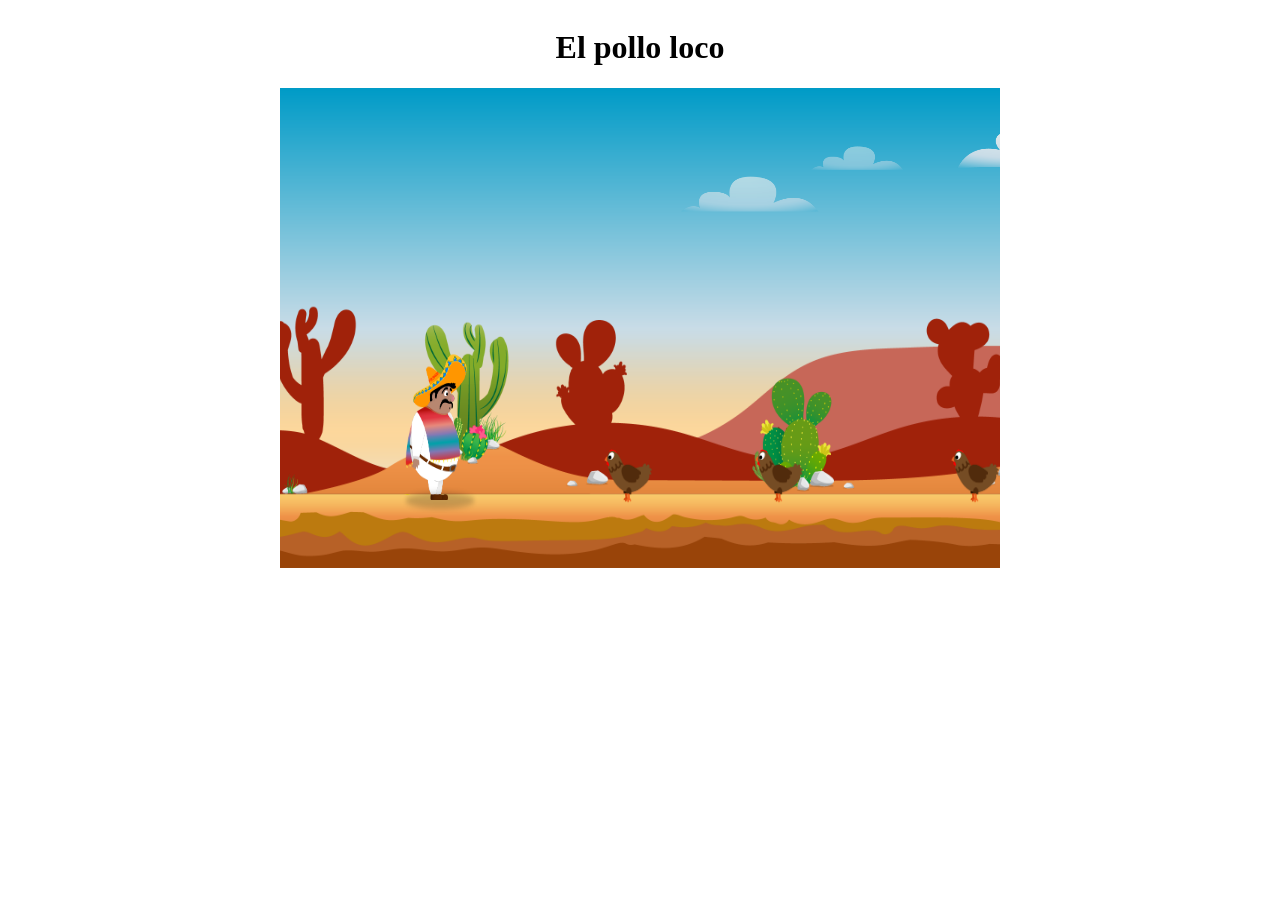
==== index.html @ b6a1c414 "add level-logic" ====
<!DOCTYPE html>
<html lang="de">
<head>
  <meta charset="UTF-8" />
  <meta name="viewport" content="width=device-width, initial-scale=1.0" />
  <title>El Pollo Loco</title>
  <link rel="stylesheet" href="./styel.css" />
</head>
<body onload="init()">
  <h1>El pollo loco</h1>
  <canvas id="canvas" width="720" height="480"></canvas>

  <script src="./models/movable-object.js"></script>
  <script src="./models/background-layer.class.js"></script>
  <script src="./models/cloud.class.js"></script>
  <script src="./models/chicken.class.js"></script>
  <script src="./models/character.class.js"></script>
  <script src="./models/world.class.js"></script>
  <script src="./models/keyboard.class.js"></script>
  <script src="./models/level.class.js"></script>
  <script src="./levels/level1.js"></script>
  <script src="./js/game.js"></script>
</body>
</html>
---- styel.css ----
body{
    display: flex;
    flex-direction: column;
    align-items: center;
    justify-content: center;
}

canvas {
    background-color: black;
}
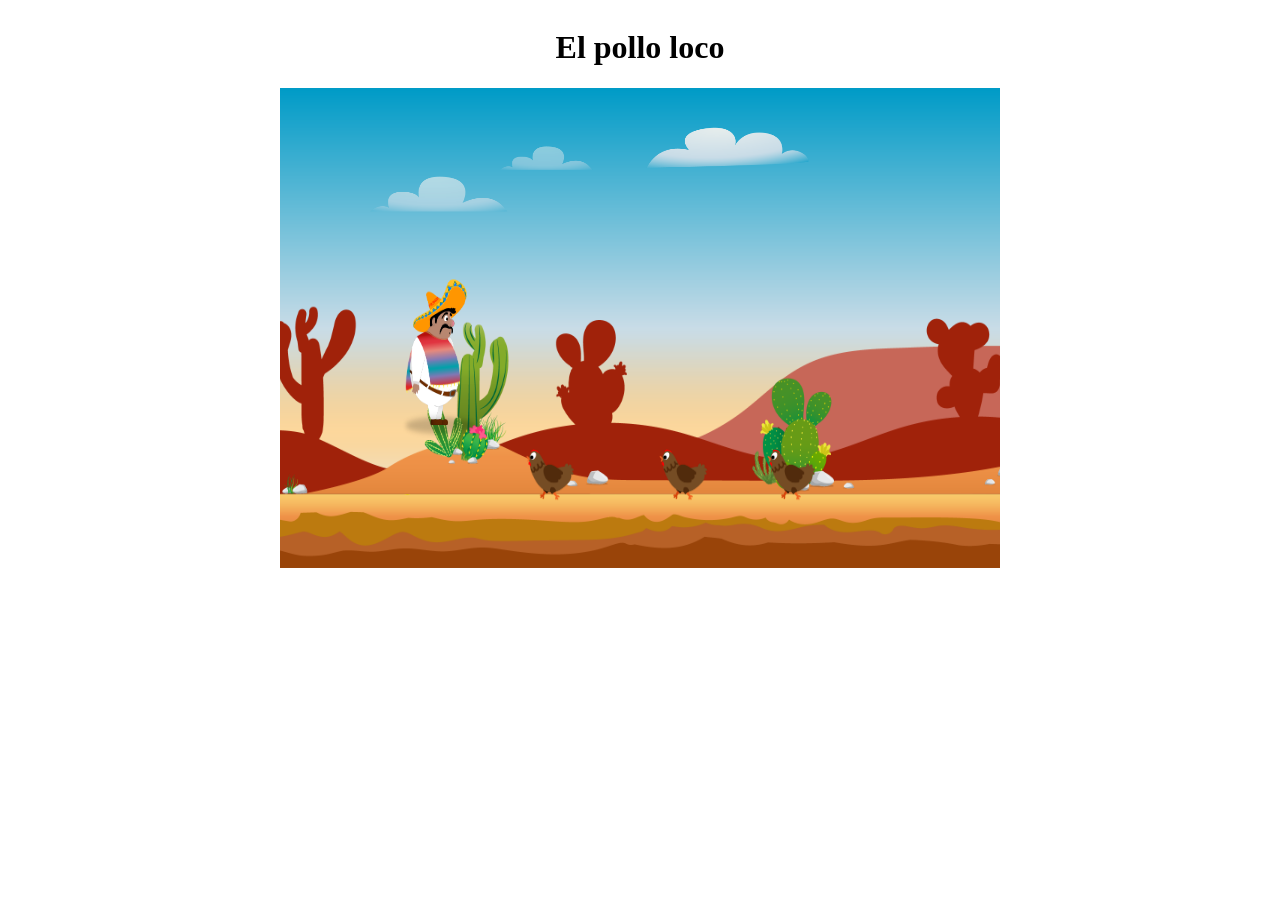
==== commit a8fb63c2: "add endboss" ====
--- a/index.html
+++ b/index.html
@@ -17,6 +17,7 @@
   <script src="./models/character.class.js"></script>
   <script src="./models/world.class.js"></script>
   <script src="./models/keyboard.class.js"></script>
+  <script src="./models/endboss.class.js"></script>
   <script src="./models/level.class.js"></script>
   <script src="./levels/level1.js"></script>
   <script src="./js/game.js"></script>
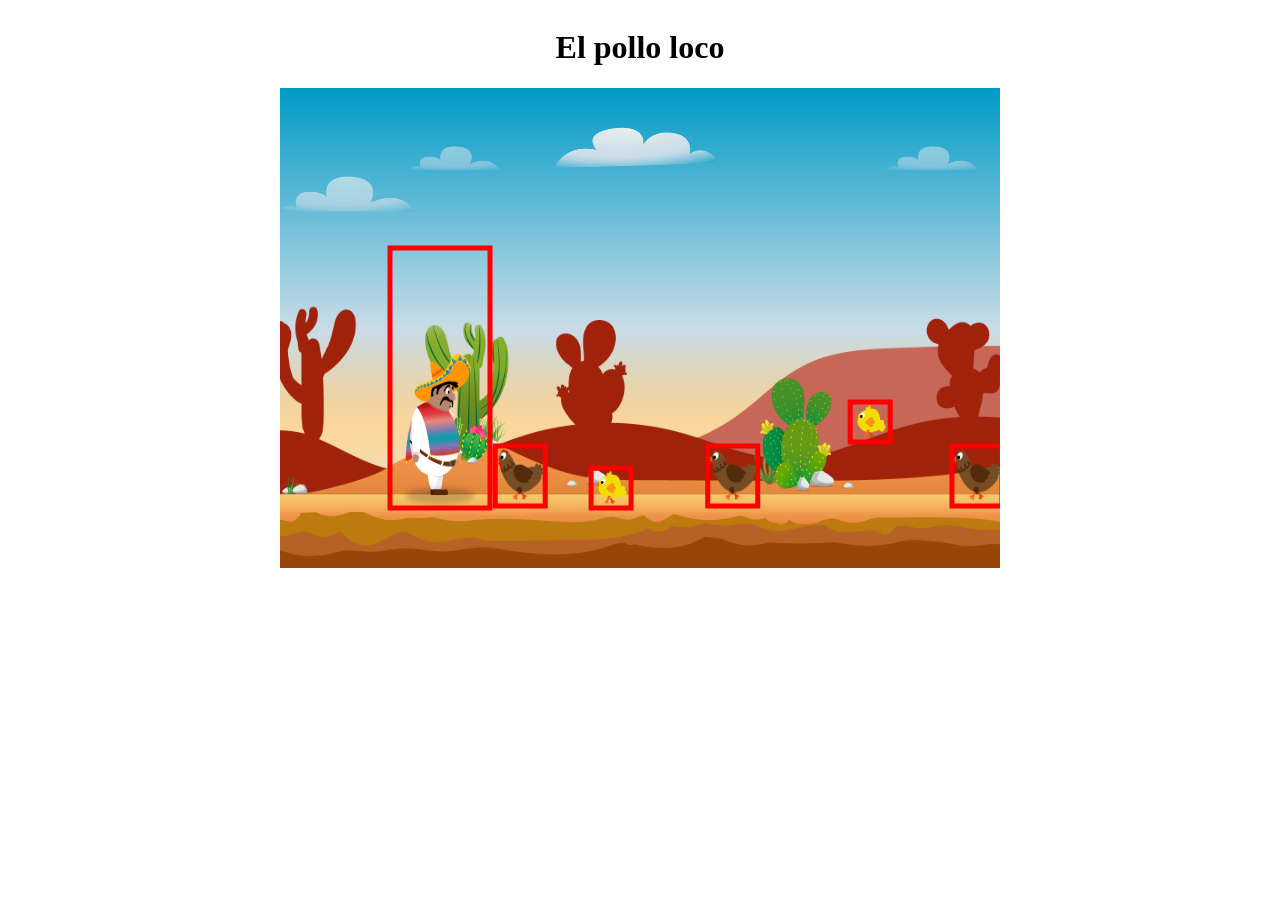
==== commit 64f17d22: "add enemies" ====
--- a/index.html
+++ b/index.html
@@ -18,6 +18,7 @@
   <script src="./models/world.class.js"></script>
   <script src="./models/keyboard.class.js"></script>
   <script src="./models/endboss.class.js"></script>
+  <script src="./models/mini-chicken.class.js"></script>
   <script src="./models/level.class.js"></script>
   <script src="./levels/level1.js"></script>
   <script src="./js/game.js"></script>
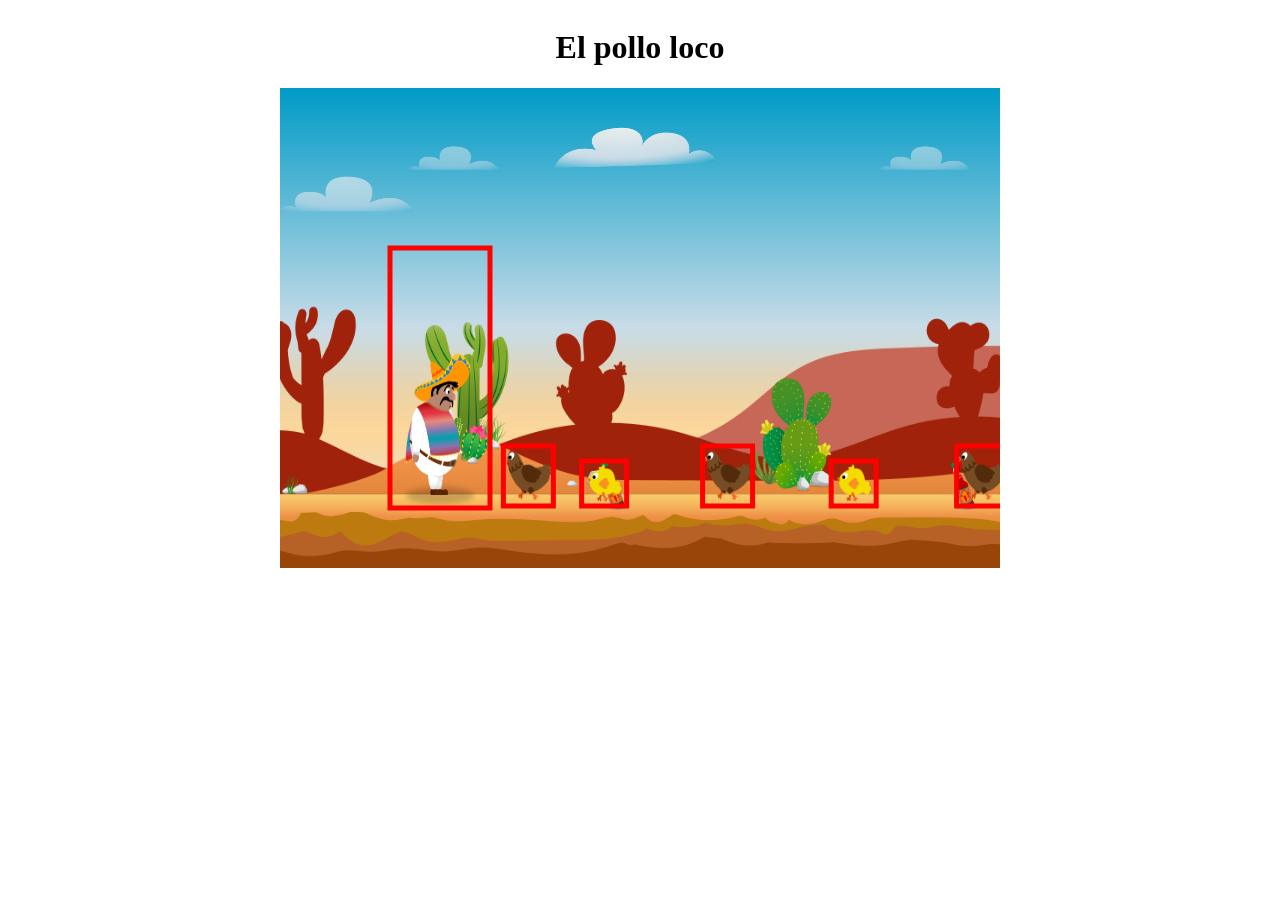
==== commit ab93e22e: "add bottle functions" ====
--- a/index.html
+++ b/index.html
@@ -10,17 +10,22 @@
   <h1>El pollo loco</h1>
   <canvas id="canvas" width="720" height="480"></canvas>
 
-  <script src="./models/movable-object.js"></script>
-  <script src="./models/background-layer.class.js"></script>
-  <script src="./models/cloud.class.js"></script>
-  <script src="./models/chicken.class.js"></script>
-  <script src="./models/character.class.js"></script>
-  <script src="./models/world.class.js"></script>
-  <script src="./models/keyboard.class.js"></script>
-  <script src="./models/endboss.class.js"></script>
-  <script src="./models/mini-chicken.class.js"></script>
-  <script src="./models/level.class.js"></script>
-  <script src="./levels/level1.js"></script>
-  <script src="./js/game.js"></script>
+<script src="./models/movable-object.js"></script>
+<script src="./models/background-layer.class.js"></script>
+<script src="./models/cloud.class.js"></script>
+
+<script src="./models/chicken.class.js"></script>
+<script src="./models/mini-chicken.class.js"></script>
+<script src="./models/endboss.class.js"></script>
+<script src="./models/bottle.class.js"></script>
+
+<script src="./models/level.class.js"></script>
+<script src="./levels/level1.js"></script>
+
+<script src="./models/character.class.js"></script>
+<script src="./models/keyboard.class.js"></script>
+<script src="./models/world.class.js"></script>
+
+<script src="./js/game.js"></script>
 </body>
 </html>
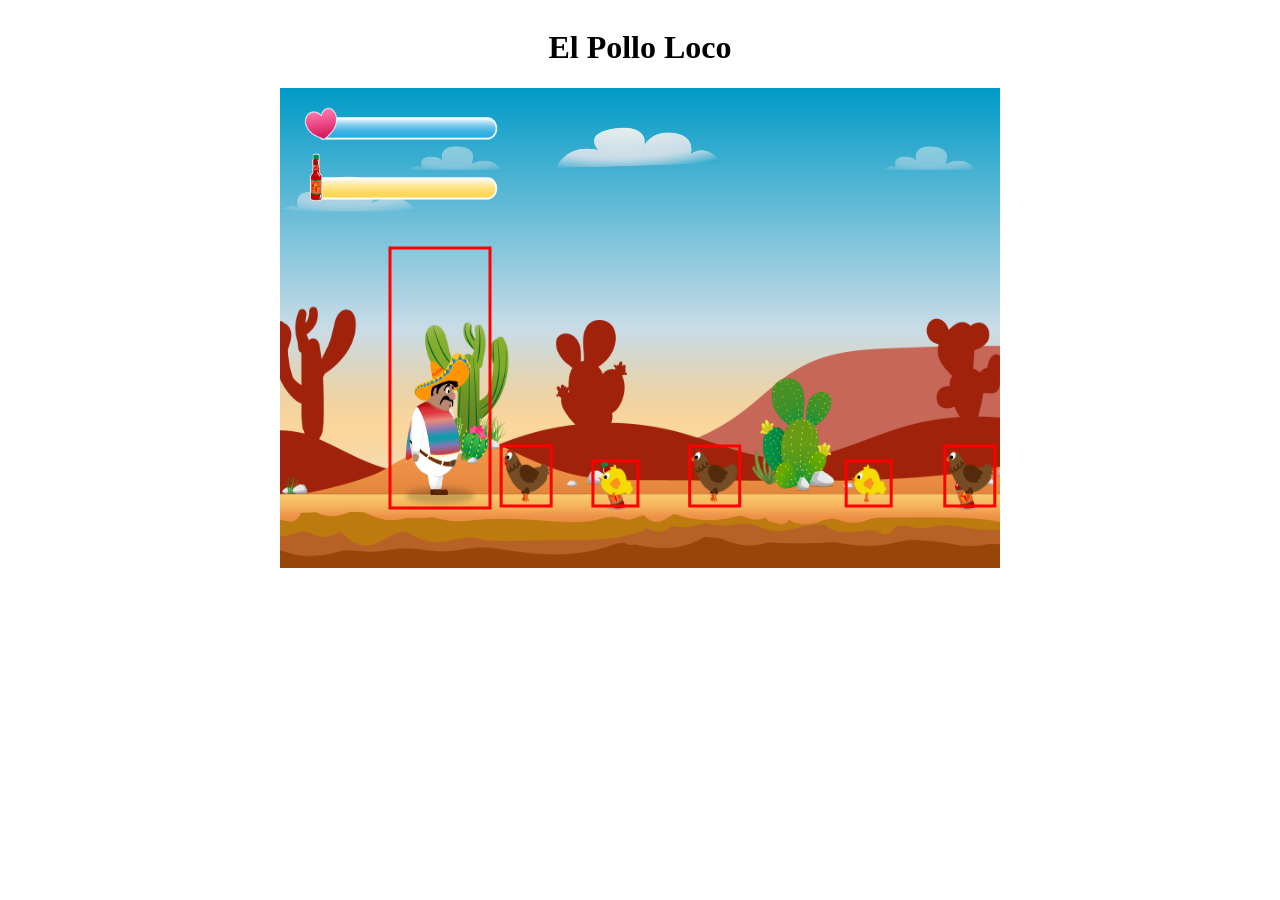
==== commit a93a0aa0: "add statusbars" ====
--- a/index.html
+++ b/index.html
@@ -4,28 +4,38 @@
   <meta charset="UTF-8" />
   <meta name="viewport" content="width=device-width, initial-scale=1.0" />
   <title>El Pollo Loco</title>
-  <link rel="stylesheet" href="./styel.css" />
+  <link rel="stylesheet" href="./style.css" />
 </head>
+
 <body onload="init()">
-  <h1>El pollo loco</h1>
+  <h1>El Pollo Loco</h1>
   <canvas id="canvas" width="720" height="480"></canvas>
 
-<script src="./models/movable-object.js"></script>
-<script src="./models/background-layer.class.js"></script>
-<script src="./models/cloud.class.js"></script>
+  <!-- 🔴 BASIS (MUSS ZUERST!) -->
+  <script src="./models/drawable-object.class.js"></script>
+  <script src="./models/movable-object.js"></script>
 
-<script src="./models/chicken.class.js"></script>
-<script src="./models/mini-chicken.class.js"></script>
-<script src="./models/endboss.class.js"></script>
-<script src="./models/bottle.class.js"></script>
+  <!-- 🟢 STATUSBARS (brauchen DrawableObject) -->
+  <script src="./models/statusbar.class.js"></script>
+  <script src="./models/bottle-statusbar.class.js"></script>
+  <script src="models/statusbar-endboss.class.js"></script>
+  <!-- 🟡 ALLE OBJEKTE (brauchen MovableObject) -->
+  <script src="./models/background-layer.class.js"></script>
+  <script src="./models/cloud.class.js"></script>
+  <script src="./models/chicken.class.js"></script>
+  <script src="./models/mini-chicken.class.js"></script>
+  <script src="./models/character.class.js"></script>
+  <script src="./models/endboss.class.js"></script>
+  <script src="./models/bottle.class.js"></script>
 
-<script src="./models/level.class.js"></script>
-<script src="./levels/level1.js"></script>
+  <!-- 🔵 GAME STRUCTURE -->
+  <script src="./models/keyboard.class.js"></script>
+  <script src="./models/level.class.js"></script>
+  <script src="./levels/level1.js"></script>
 
-<script src="./models/character.class.js"></script>
-<script src="./models/keyboard.class.js"></script>
-<script src="./models/world.class.js"></script>
+  <!-- 🟣 WORLD GANZ AM ENDE -->
+  <script src="./models/world.class.js"></script>
+  <script src="./js/game.js"></script>
 
-<script src="./js/game.js"></script>
 </body>
 </html>
--- a/style.css
+++ b/style.css
@@ -0,0 +1,10 @@
+body{
+    display: flex;
+    flex-direction: column;
+    align-items: center;
+    justify-content: center;
+}
+
+canvas {
+    background-color: black;
+}
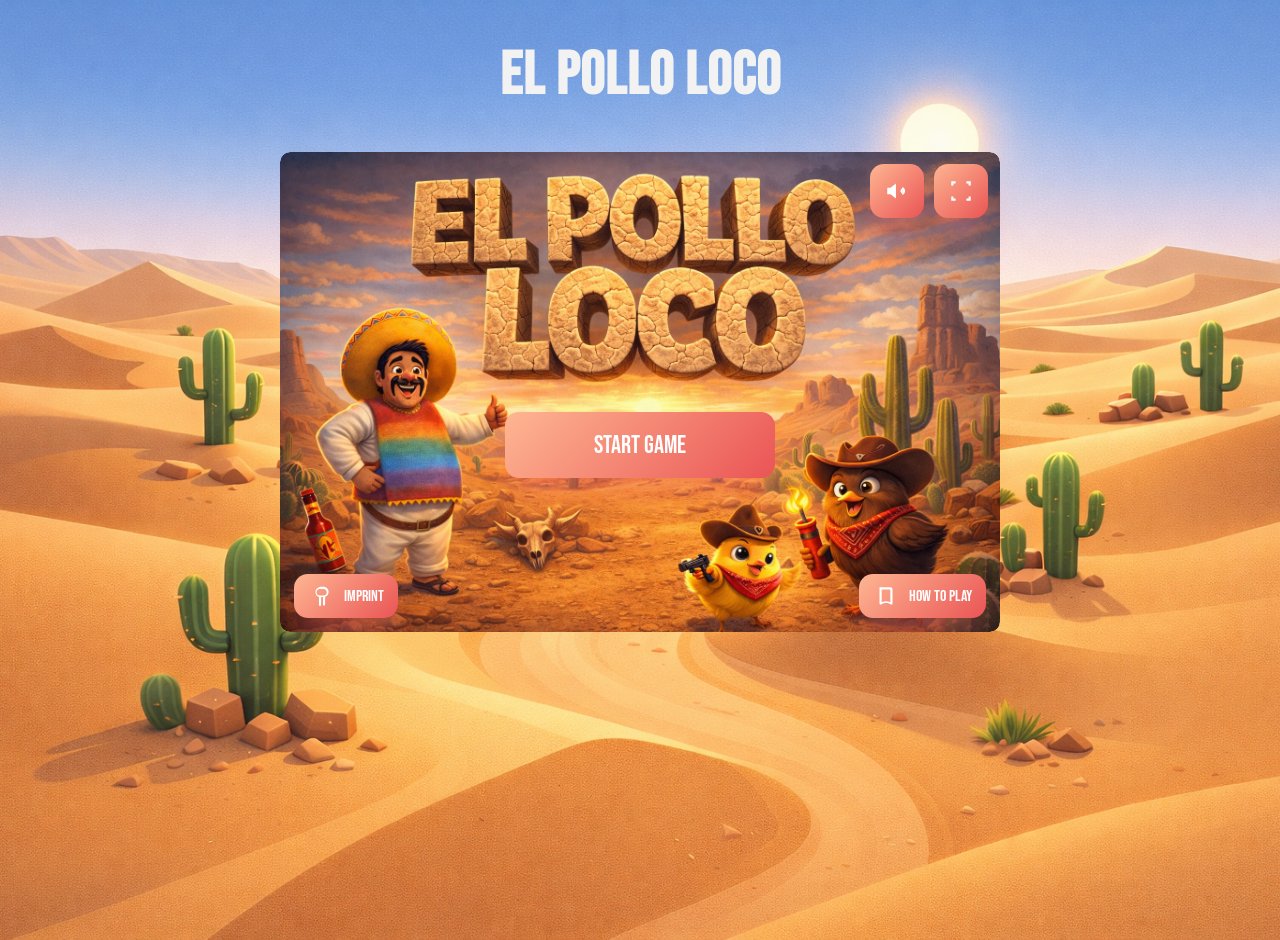
==== commit 0068d85b: "commit" ====
--- a/index.html
+++ b/index.html
@@ -1,41 +1,224 @@
 <!DOCTYPE html>
-<html lang="de">
+<html lang="en">
 <head>
   <meta charset="UTF-8" />
   <meta name="viewport" content="width=device-width, initial-scale=1.0" />
+
   <title>El Pollo Loco</title>
-  <link rel="stylesheet" href="./style.css" />
+  <link rel="stylesheet" href="style.css" />
+
+  <link rel="icon" type="image/png" sizes="32x32" href="./assets/img_pollo_locco/img/ui-pics/favicon.PNG" />
 </head>
 
-<body onload="init()">
+<body>
+  <!-- Rotate overlay -->
+  <div class="overlayMobile">
+    <div class="turnScreenBox" id="turnScreen">
+      <img class="turnScreenIcon" src="./assets/img_pollo_locco/img/ui-pics/rotate.PNG" alt="Rotate device">
+      <p>Please rotate</p>
+    </div>
+  </div>
+
   <h1>El Pollo Loco</h1>
-  <canvas id="canvas" width="720" height="480"></canvas>
-
-  <!-- 🔴 BASIS (MUSS ZUERST!) -->
+
+  <div class="game-container">
+    <!-- Loading -->
+    <div id="loadingScreen" class="loader-container hide">
+      <img
+        src="./assets/img_pollo_locco/img/6_salsa_bottle/bottle_rotation/1_bottle_rotation.png"
+        alt="Loading..."
+        class="spinner"
+      />
+    </div>
+
+    <!-- TOP RIGHT: Sound + Fullscreen -->
+    <div id="topControls" class="btn-container-top">
+      <div class="btn-flex-top">
+        <!-- SOUND -->
+        <label class="ui-btn ui-btn--icon volume" title="Sound">
+          <input id="muteToggle" class="volume-input" type="checkbox" aria-label="Toggle sound">
+          <span class="volume-icon">
+            <svg class="ui-icon" viewBox="0 0 24 24" aria-hidden="true">
+              <path fill="currentColor" d="M11 5 6 9H3v6h3l5 4V5Zm8.5 7a4.5 4.5 0 0 0-2.1-3.8l-1.1 1.7a2.5 2.5 0 0 1 0 4.2l1.1 1.7A4.5 4.5 0 0 0 19.5 12Zm-2.2 0a2.3 2.3 0 0 0-1.1-2l-1.1 1.7a.7.7 0 0 1 0 .6l1.1 1.7a2.3 2.3 0 0 0 1.1-2Z"/>
+              <path class="mute-line" fill="currentColor" d="M3 4.3 4.3 3 21 19.7 19.7 21 3 4.3Z"/>
+            </svg>
+          </span>
+        </label>
+
+        <button
+          id="pauseBtn"
+          class="ui-btn ui-btn--icon d-none"
+          type="button"
+          onclick="togglePause()"
+          aria-label="Pause"
+          title="Pause"
+        >
+          <svg class="ui-icon" viewBox="0 0 24 24" aria-hidden="true">
+            <path fill="currentColor" d="M7 5h4v14H7V5Zm6 0h4v14h-4V5Z"/>
+          </svg>
+        </button>
+
+        <!-- FULLSCREEN -->
+        <button id="fullscreenBtn" class="ui-btn ui-btn--icon" type="button" onclick="toggleFullscreen()" aria-label="Fullscreen" title="Fullscreen">
+          <svg class="ui-icon" viewBox="0 0 24 24" aria-hidden="true">
+            <path fill="currentColor" d="M7 3H3v4h2V5h2V3Zm14 0h-4v2h2v2h2V3ZM5 17H3v4h4v-2H5v-2Zm16 0h-2v2h-2v2h4v-4Z"/>
+          </svg>
+        </button>
+      </div>
+    </div>
+
+    <!-- START SCREEN -->
+    <div id="startScreen" class="startscreen-div">
+      <div class="startscreen-img">
+        <div class="startscreen-wrapper-img">
+          <img src="assets/img_pollo_locco/img/9_intro_outro_screens/start/start.PNG" alt="start-screen" />
+        </div>
+
+        <!-- START BUTTON centered on image -->
+        <div class="flex-container">
+          <button class="ui-btn ui-btn--start" onclick="startGame()">Start Game</button>
+        </div>
+
+        <!-- BOTTOM: Imprint + Instructions -->
+        <div class="btn-container-bottom">
+          <a class="ui-btn ui-btn--pill" href="imprint.html" target="_blank" aria-label="Imprint" title="Imprint">
+            <svg class="ui-icon" viewBox="0 0 24 24" aria-hidden="true">
+              <path fill="currentColor" d="M10.2 3.5h3.9c2.8 0 4.9 2 4.9 4.7 0 2.1-1.2 3.8-3.2 4.4v7.3a1 1 0 1 1-2 0V13h-1.7v7.2a1 1 0 1 1-2 0V13c-2-.6-3.2-2.3-3.2-4.4 0-2.7 2.1-4.7 4.3-5.1Zm0 2c-1.4.3-2.3 1.5-2.3 3.1 0 1.9 1.2 3 3.3 3H14c2.1 0 3.3-1.1 3.3-3 0-1.8-1.3-3.1-3-3.1h-4.1Z"/>
+            </svg>
+            <span>Imprint</span>
+          </a>
+
+          <button class="ui-btn ui-btn--pill" type="button" onclick="popupToggleSecond()" aria-label="Instructions" title="How to play">
+            <svg class="ui-icon" viewBox="0 0 24 24" aria-hidden="true">
+              <path fill="currentColor" d="M6 4h10a2 2 0 0 1 2 2v13a1 1 0 0 1-1.5.86C14.9 18.9 13.5 18.5 12 18.5s-2.9.4-4.5 1.36A1 1 0 0 1 6 19V4Zm2 2v11.7c1.2-.6 2.5-.9 4-.9s2.8.3 4 .9V6H8Z"/>
+            </svg>
+            <span>How to play</span>
+          </button>
+        </div>
+
+        <div id="popupIntroTextSecond" class="popup-intro-text">
+          <div id="popupContentSecond" class="popup-content-second">
+
+            <button class="howto-close" type="button" onclick="popupToggleSecond()">✕</button>
+
+            <h3>Instruction</h3>
+
+            <div class="instruction-popup">
+              <div class="col-1">
+                <div class="instruction-popup-item">
+                  <span class="kbd-ico" aria-hidden="true">
+                    <svg viewBox="0 0 24 24"><path fill="currentColor" d="M10 6 4 12l6 6v-4h10v-4H10V6Z"/></svg>
+                  </span>
+                  <span>Move Left</span>
+                </div>
+
+                <div class="instruction-popup-item">
+                  <span class="kbd-ico" aria-hidden="true">
+                    <svg viewBox="0 0 24 24"><path fill="currentColor" d="M14 6v4H4v4h10v4l6-6-6-6Z"/></svg>
+                  </span>
+                  <span>Move Right</span>
+                </div>
+              </div>
+
+              <div class="col-1">
+                <div class="instruction-popup-item">
+                  <span class="kbd-ico" aria-hidden="true">
+                    <svg viewBox="0 0 24 24"><path fill="currentColor" d="M8 5h8a3 3 0 0 1 3 3v8a3 3 0 0 1-3 3H8a3 3 0 0 1-3-3V8a3 3 0 0 1 3-3Zm2.2 4.5v9H12v-9h-1.8Zm4.8 0v9H16v-9h-1Z"/></svg>
+                  </span>
+                  <span>Attack (D)</span>
+                </div>
+
+                <div class="instruction-popup-item">
+                  <span class="kbd-ico" aria-hidden="true">
+                    <svg viewBox="0 0 24 24"><path fill="currentColor" d="M5 10h14a3 3 0 0 1 0 6H5a3 3 0 0 1 0-6Zm0 2a1 1 0 0 0 0 2h14a1 1 0 0 0 0-2H5Z"/></svg>
+                  </span>
+                  <span>Jump (Space)</span>
+                </div>
+              </div>
+            </div>
+
+          </div>
+        </div>
+
+      </div>
+    </div>
+
+    <!-- WIN -->
+    <div id="winGameScreen" class="startscreen-div d-none">
+      <div class="btn-container-restart">
+        <button class="ui-btn ui-btn--restart" onclick="backToMenu()">Back to Menu</button>
+        <button class="ui-btn ui-btn--restart" onclick="restartGame()">Restart</button>
+        <img src="assets/img_pollo_locco/img/You won, you lost/You Win A.png" alt="winning-image" />
+      </div>
+    </div>
+
+    <!-- GAME OVER -->
+    <div id="gameOverScreen" class="startscreen-div d-none">
+      <div class="btn-container-restart">
+        <button class="ui-btn ui-btn--restart" onclick="backToMenu()">Back to Menu</button>
+        <button class="ui-btn ui-btn--restart" onclick="restartGame()">Restart</button>
+        <img src="assets/img_pollo_locco/img/You won, you lost/You lost.png" alt="losing-image" />
+      </div>
+    </div>
+
+    <!-- CANVAS -->
+    <canvas id="canvas" class="d-none" width="720" height="480"></canvas>
+
+    <div id="pauseOverlay" class="pause-overlay d-none" onclick="togglePause()">
+      <div class="pause-overlay-content">
+        <div class="pause-icon">⏸</div>
+        <div class="pause-text">Paused</div>
+      </div>
+    </div>
+
+    <!-- MOBILE BUTTONS (SVG, gleiche Optik; erst nach Spielstart sichtbar via JS) -->
+    <div id="btnMobileWrapper" class="btn-mobile-wrapper d-none">
+      <div class="btn-mobile-flex">
+        <button class="ui-btn ui-btn--touch" id="btnJump" type="button" aria-label="Jump">
+          <svg class="ui-icon ui-icon--touch" viewBox="0 0 24 24" aria-hidden="true">
+            <path fill="currentColor" d="M12 4 4 12h5v8h6v-8h5L12 4Z"/>
+          </svg>
+        </button>
+
+        <button class="ui-btn ui-btn--touch" id="btnThrow" type="button" aria-label="Throw">
+          <svg class="ui-icon ui-icon--touch" viewBox="0 0 24 24" aria-hidden="true">
+            <path fill="currentColor" d="M13 2h-2v3l1 1v2.2l-3.6 3.6A4 4 0 0 0 7 14.6V20a2 2 0 0 0 2 2h6a2 2 0 0 0 2-2v-5.4a4 4 0 0 0-1.4-2.8L12 8.2V6l1-1V2Zm2 12.6V20H9v-5.4c0-.6.2-1.2.7-1.6L12 10.7l2.3 2.3c.5.4.7 1 .7 1.6Z"/>
+          </svg>
+        </button>
+      </div>
+
+      <div class="btn-mobile-flex">
+        <button class="ui-btn ui-btn--touch" id="btnLeft" type="button" aria-label="Left">
+          <svg class="ui-icon ui-icon--touch" viewBox="0 0 24 24" aria-hidden="true">
+            <path fill="currentColor" d="M14 6 8 12l6 6v-4h8v-4h-8V6Z"/>
+          </svg>
+        </button>
+
+        <button class="ui-btn ui-btn--touch" id="btnRight" type="button" aria-label="Right">
+          <svg class="ui-icon ui-icon--touch" viewBox="0 0 24 24" aria-hidden="true">
+            <path fill="currentColor" d="M10 6v4H2v4h8v4l6-6-6-6Z"/>
+          </svg>
+        </button>
+      </div>
+    </div>
+
+  </div>
+
   <script src="./models/drawable-object.class.js"></script>
   <script src="./models/movable-object.js"></script>
-
-  <!-- 🟢 STATUSBARS (brauchen DrawableObject) -->
-  <script src="./models/statusbar.class.js"></script>
-  <script src="./models/bottle-statusbar.class.js"></script>
-  <script src="models/statusbar-endboss.class.js"></script>
-  <!-- 🟡 ALLE OBJEKTE (brauchen MovableObject) -->
+  <script src="./models/character.class.js"></script>
+  <script src="./models/chicken.class.js"></script>
+  <script src="./models/small-chicken.class.js"></script>
+  <script src="./models/collectable-object.class.js"></script>
+  <script src="./models/status-bar.class.js"></script>
+  <script src="./models/cloud.class.js"></script>
   <script src="./models/background-layer.class.js"></script>
-  <script src="./models/cloud.class.js"></script>
-  <script src="./models/chicken.class.js"></script>
-  <script src="./models/mini-chicken.class.js"></script>
-  <script src="./models/character.class.js"></script>
+  <script src="./models/world.class.js"></script>
+  <script src="./models/level.class.js"></script>
   <script src="./models/endboss.class.js"></script>
-  <script src="./models/bottle.class.js"></script>
-
-  <!-- 🔵 GAME STRUCTURE -->
+  <script src="./models/throwable-object.class.js"></script>
+  <script src="./levels/level1.js"></script>
   <script src="./models/keyboard.class.js"></script>
-  <script src="./models/level.class.js"></script>
-  <script src="./levels/level1.js"></script>
-
-  <!-- 🟣 WORLD GANZ AM ENDE -->
-  <script src="./models/world.class.js"></script>
   <script src="./js/game.js"></script>
-
 </body>
 </html>
--- a/style.css
+++ b/style.css
@@ -1,10 +1,656 @@
-body{
+@font-face {
+  font-family: 'BebasNeue';
+  src: url('assets/fonts/Bebas_Neue/BebasNeue-Regular.ttf') format('truetype');
+  font-weight: normal;
+  font-style: normal;
+}
+
+:root {
+  --font-main: 'BebasNeue', sans-serif;
+  --font-title: 'BebasNeue', sans-serif;
+  --grad: linear-gradient(135deg, #feb692 0%, #ea5455 100%);
+  --shadow: 0 20px 30px -6px rgba(238, 103, 97, 0.5);
+  --radius: 10px;
+  --text-light: #f2f2f2;
+  --overlay-dark: rgba(0, 0, 0, 0.38);
+  --mobile-gap: 16px;
+}
+
+* {
+  box-sizing: border-box;
+}
+
+html,
+body {
+  width: 100%;
+  min-height: 100%;
+}
+
+body {
+  margin: 0;
+  min-height: 100vh;
+  position: relative;
+  font-family: var(--font-main);
+  background-image: url('assets/img_pollo_locco/img/5_background/desert.PNG');
+  background-position: center;
+  background-repeat: no-repeat;
+  background-size: cover;
+  overflow-x: hidden;
+}
+
+h1 {
+  color: var(--text-light);
+  font-size: 60px;
+  text-align: center;
+  font-family: var(--font-title);
+  letter-spacing: 1px;
+}
+
+.hide,
+.d-none {
+  display: none !important;
+}
+
+.game-container {
+  position: relative;
+  width: 100%;
+  max-width: 720px;
+  height: 480px;
+  margin: 30px auto 0 auto;
+}
+
+.startscreen-div {
+  position: absolute;
+  inset: 0;
+  width: 100%;
+  height: 100%;
+  overflow: hidden;
+  border-radius: var(--radius);
+}
+
+#winGameScreen,
+#gameOverScreen {
+  position: absolute;
+  inset: 0;
+  z-index: 20;
+}
+
+.startscreen-img,
+.startscreen-wrapper-img {
+  position: relative;
+  width: 100%;
+  height: 100%;
+  overflow: hidden;
+  border-radius: var(--radius);
+}
+
+.startscreen-wrapper-img img {
+  width: 100%;
+  height: 100%;
+  object-fit: cover;
+}
+
+.loader-container {
+  position: absolute;
+  inset: 0;
+  z-index: 200;
+  display: flex;
+  justify-content: center;
+  align-items: center;
+  border-radius: var(--radius);
+  background: rgba(20, 20, 20, 0.85);
+}
+
+.spinner {
+  width: 100px;
+  height: 100px;
+  animation: spin 1s linear infinite;
+  filter: drop-shadow(0 10px 20px rgba(0, 0, 0, 0.35));
+}
+
+@keyframes spin {
+  from {
+    transform: rotate(0deg);
+  }
+
+  to {
+    transform: rotate(360deg);
+  }
+}
+
+.overlayMobile {
+  position: fixed;
+  inset: 0;
+  z-index: 500;
+  display: none;
+  justify-content: center;
+  align-items: center;
+  background: #ffffff;
+  text-align: center;
+}
+
+.turnScreenBox {
+  font-size: 30px;
+  font-family: var(--font-title);
+}
+
+.turnScreenIcon,
+.turnScreenBox img {
+  width: 250px;
+  height: auto;
+}
+
+.ui-btn {
+  display: inline-flex;
+  align-items: center;
+  justify-content: center;
+  gap: 10px;
+  border: none;
+  outline: none;
+  cursor: pointer;
+  user-select: none;
+  text-decoration: none;
+  color: #fff;
+  border-radius: 14px;
+  background-image: var(--grad);
+  box-shadow: var(--shadow);
+  transition: transform 0.25s ease, box-shadow 0.25s ease, opacity 0.2s ease;
+  -webkit-tap-highlight-color: transparent;
+}
+
+.ui-btn:hover {
+  transform: translateY(3px);
+  box-shadow: none;
+}
+
+.ui-btn:active {
+  opacity: 0.75;
+}
+
+.ui-btn--icon {
+  width: 54px;
+  height: 54px;
+  padding: 0;
+}
+
+.ui-btn--pill {
+  height: 44px;
+  padding: 0 14px;
+  font-size: 16px;
+  font-family: var(--font-main);
+}
+
+.ui-btn--start {
+  width: 270px;
+  height: 66px;
+  font-size: 25px;
+  font-family: var(--font-title);
+}
+
+.ui-btn--restart {
+  height: 56px;
+  padding: 0 20px;
+  font-size: 20px;
+  font-family: var(--font-title);
+}
+
+.ui-btn--touch {
+  width: 72px;
+  height: 72px;
+  border-radius: 14px;
+}
+
+.ui-icon {
+  width: 26px;
+  height: 26px;
+  color: #fff;
+}
+
+.ui-icon--touch {
+  width: 30px;
+  height: 30px;
+}
+
+.btn-container-top {
+  position: absolute;
+  top: 12px;
+  right: 12px;
+  z-index: 120;
+}
+
+.btn-flex-top {
+  display: flex;
+  gap: 10px;
+}
+
+.volume {
+  position: relative;
+}
+
+.volume-input {
+  position: absolute;
+  inset: 0;
+  z-index: 5;
+  opacity: 0;
+  cursor: pointer;
+}
+
+.volume-icon {
+  display: grid;
+  place-items: center;
+  width: 100%;
+  height: 100%;
+}
+
+.volume .mute-line {
+  opacity: 0;
+}
+
+.volume-input:checked + .volume-icon .mute-line {
+  opacity: 1;
+}
+
+.btn-container-bottom {
+  position: absolute;
+  left: 14px;
+  right: 14px;
+  bottom: 14px;
+  z-index: 110;
+  display: flex;
+  justify-content: space-between;
+  align-items: center;
+}
+
+.flex-container {
+  position: absolute;
+  top: 61%;
+  left: 0;
+  right: 0;
+  z-index: 110;
+  display: flex;
+  justify-content: center;
+  transform: translateY(-50%);
+  pointer-events: none;
+}
+
+.flex-container .ui-btn--start {
+  pointer-events: auto;
+}
+
+.popup-intro-text {
+  position: absolute;
+  inset: 0;
+  z-index: 150;
+  display: none;
+  justify-content: center;
+  align-items: center;
+  padding: 16px;
+  border-radius: var(--radius);
+  background: rgba(18, 18, 18, 0.42);
+}
+
+.popup-content-second {
+  position: relative;
+  width: 100%;
+  max-width: 620px;
+  padding: 24px;
+  border: 1px solid rgba(255, 255, 255, 0.14);
+  border-radius: 18px;
+  background: rgba(34, 34, 38, 0.88);
+  box-shadow: 0 20px 40px rgba(0, 0, 0, 0.25);
+}
+
+.popup-content-second h3 {
+  margin: 0 0 18px 0;
+  color: #fff;
+  font-size: 28px;
+  font-family: var(--font-title);
+  letter-spacing: 1px;
+}
+
+.popupHideWrapperSecond {
+  display: flex;
+}
+
+.popupHideInnerContentSecond {
+  animation: fadeInPopup 0.25s ease;
+}
+
+@keyframes fadeInPopup {
+  from {
+    opacity: 0;
+    transform: translateY(8px) scale(0.98);
+  }
+
+  to {
+    opacity: 1;
+    transform: translateY(0) scale(1);
+  }
+}
+
+.instruction-popup {
+  display: grid;
+  grid-template-columns: 1fr 1fr;
+  gap: 18px;
+}
+
+.col-1 {
+  display: flex;
+  flex-direction: column;
+  gap: 14px;
+}
+
+.instruction-popup-item {
+  display: flex;
+  align-items: center;
+  gap: 12px;
+  padding: 14px;
+  border-radius: 14px;
+  color: #fff;
+  font-size: 18px;
+  background: rgba(255, 255, 255, 0.08);
+}
+
+.kbd-ico {
+  display: grid;
+  place-items: center;
+  flex: 0 0 auto;
+  width: 42px;
+  height: 42px;
+  border-radius: 12px;
+  background: rgba(255, 255, 255, 0.14);
+}
+
+.kbd-ico svg {
+  width: 22px;
+  height: 22px;
+  color: #fff;
+}
+
+.howto-close {
+  position: absolute;
+  top: 12px;
+  right: 12px;
+  width: 42px;
+  height: 42px;
+  border: none;
+  border-radius: 50%;
+  cursor: pointer;
+  display: flex;
+  align-items: center;
+  justify-content: center;
+  color: white;
+  font-size: 20px;
+  background: rgba(255, 255, 255, 0.15);
+  transition: background 0.2s ease;
+}
+
+.howto-close:hover {
+  background: rgba(255, 255, 255, 0.25);
+}
+
+.btn-container-restart {
+  position: relative;
+  z-index: 20;
+  display: flex;
+  justify-content: center;
+  align-items: flex-start;
+  gap: 16px;
+  width: 100%;
+  height: 100%;
+  padding-top: 20px;
+}
+.btn-container-restart .ui-btn--restart {
+  position: absolute;
+  bottom: 20px;
+  z-index: 60;
+}
+
+.btn-container-restart .ui-btn--restart:first-child {
+  left: 40%;
+  
+}
+
+.btn-container-restart .ui-btn--restart:last-child {
+  left: 70%;
+  
+}
+
+.btn-container-restart img {
+  position: absolute;
+  top: 110px;
+  left: 50%;
+  transform: translateX(-50%);
+  z-index: 1;
+  width: 88%;
+  height: auto;
+  max-height: 78%;
+  border-radius: var(--radius);
+  object-fit: contain;
+}
+
+canvas {
+  position: absolute;
+  inset: 0;
+  display: block;
+  width: 100%;
+  height: 100%;
+  border-radius: var(--radius);
+  background: black;
+}
+
+.btn-mobile-wrapper {
+  position: absolute;
+  left: 0;
+  right: 0;
+  bottom: 26px;
+  display: none;
+  flex-direction: column;
+  gap: 16px;
+  width: 100%;
+  padding: 0 18px;
+}
+
+.btn-mobile-flex {
+  display: flex;
+  justify-content: space-between;
+}
+
+.pause-overlay {
+  position: absolute;
+  inset: 0;
+  z-index: 140;
+  display: flex;
+  justify-content: center;
+  align-items: center;
+  border-radius: var(--radius);
+  background: rgba(90, 90, 90, 0.28);
+  cursor: pointer;
+}
+
+.pause-overlay-content {
+  display: flex;
+  flex-direction: column;
+  align-items: center;
+  gap: 8px;
+  color: #fff;
+  text-shadow: 0 4px 12px rgba(0, 0, 0, 0.35);
+  pointer-events: none;
+}
+
+.pause-icon {
+  font-size: 90px;
+  line-height: 1;
+}
+
+.pause-text {
+  font-size: 28px;
+  letter-spacing: 1px;
+  font-family: var(--font-title);
+}
+
+/* DESKTOP FULLSCREEN */
+.game-container:fullscreen {
+  width: 100vw;
+  height: 100vh;
+  max-width: none;
+  margin: 0;
+  background-image: url('assets/img_pollo_locco/img/5_background/desert.PNG');
+  background-position: center;
+  background-repeat: no-repeat;
+  background-size: cover;
+}
+
+/* TOUCH GERÄTE: Fullscreen-Button weg */
+@media (max-width: 1024px) and (hover: none) and (pointer: coarse) {
+  #fullscreenBtn {
+    display: none !important;
+  }
+}
+
+/* MOBILE / TABLET PORTRAIT = ROTATE DEVICE */
+@media (max-width: 1024px) and (hover: none) and (pointer: coarse) and (orientation: portrait) {
+  .overlayMobile {
     display: flex;
-    flex-direction: column;
-    align-items: center;
-    justify-content: center;
-}
-
-canvas {
-    background-color: black;
+  }
+
+  h1,
+  .game-container {
+    display: none;
+  }
+}
+
+/* MOBILE / TABLET LANDSCAPE */
+@media (max-width: 1024px) and (hover: none) and (pointer: coarse) and (orientation: landscape) {
+  html,
+  body {
+    width: 100%;
+    height: 100%;
+    min-height: 100dvh;
+    overflow: hidden;
+  }
+
+  body {
+    margin: 0;
+    background-image: url('assets/img_pollo_locco/img/5_background/desert.PNG');
+    background-position: center;
+    background-repeat: no-repeat;
+    background-size: cover;
+  }
+
+  .overlayMobile {
+    display: none;
+  }
+
+  h1 {
+    display: none;
+  }
+
+  .game-container {
+    position: fixed;
+    inset: 0;
+    width: 100vw;
+    height: 100dvh;
+    max-width: none;
+    max-height: none;
+    margin: 0;
+    background-image: url('assets/img_pollo_locco/img/5_background/desert.PNG');
+    background-position: center;
+    background-repeat: no-repeat;
+    background-size: cover;
+  }
+
+  #startScreen,
+  #winGameScreen,
+  #gameOverScreen,
+  #canvas {
+    position: absolute;
+    top: 50%;
+    left: 50%;
+    width: min(100vw, calc(100dvh * 1.5));
+    height: min(100dvh, calc(100vw / 1.5));
+    transform: translate(-50%, -50%);
+    border-radius: 0;
+  }
+
+  .startscreen-img,
+  .startscreen-wrapper-img,
+  .startscreen-wrapper-img img {
+    width: 100%;
+    height: 100%;
+    border-radius: 0;
+  }
+
+  .startscreen-wrapper-img img {
+    object-fit: cover;
+  }
+
+  .btn-container-top {
+    top: 10px;
+    right: 10px;
+  }
+
+  .btn-mobile-wrapper {
+    display: flex;
+    bottom: 10px;
+    padding: 0 12px;
+  }
+
+  .ui-btn--touch {
+    width: 58px;
+    height: 58px;
+  }
+
+  .ui-btn--icon {
+    width: 48px;
+    height: 48px;
+  }
+
+  .ui-icon {
+    width: 24px;
+    height: 24px;
+  }
+
+  .btn-container-restart img {
+    top: 80px;
+    width: 92%;
+    max-height: 74%;
+  }
+}
+/* Desktop große Geräte */
+@media (min-width: 1025px) {
+  .overlayMobile {
+    display: none;
+  }
+}
+
+/* Kleinere Browser Desktop */
+@media (max-width: 720px) {
+  h1 {
+    display: none;
+  }
+
+  .game-container {
+    margin-top: 40px;
+  }
+
+  .instruction-popup {
+    grid-template-columns: 1fr;
+  }
+
+  .popup-content-second {
+    padding: 18px;
+  }
+
+  .ui-btn--start {
+    width: 230px;
+    height: 58px;
+    font-size: 22px;
+  }
+
+  .ui-btn--pill {
+    height: 42px;
+    padding: 0 12px;
+    font-size: 14px;
+  }
 }
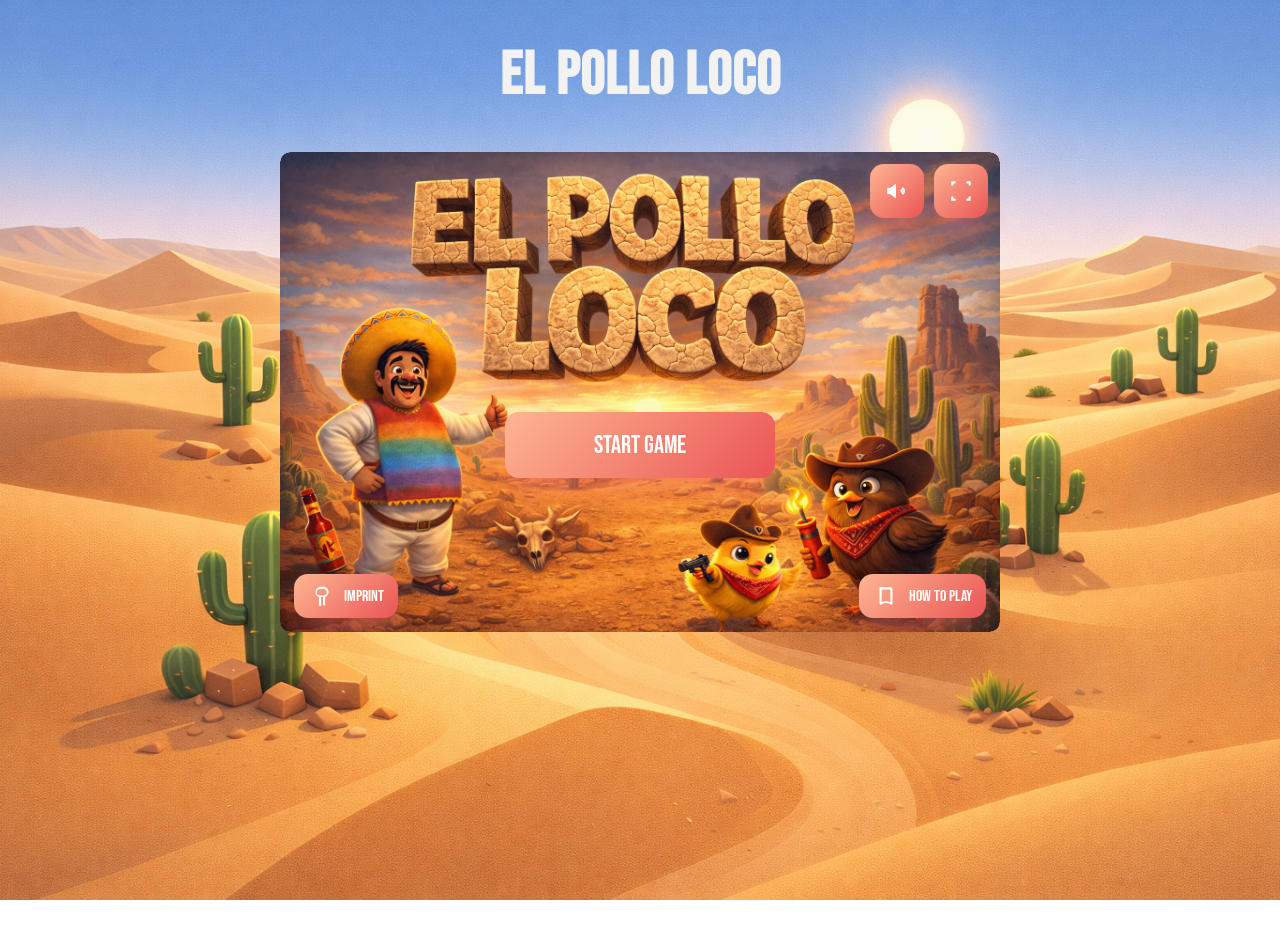
==== commit 69d1b08e: "add favicon to imprint" ====
--- a/index.html
+++ b/index.html
@@ -81,7 +81,7 @@
 
         <!-- BOTTOM: Imprint + Instructions -->
         <div class="btn-container-bottom">
-          <a class="ui-btn ui-btn--pill" href="imprint.html" target="_blank" aria-label="Imprint" title="Imprint">
+          <a class="ui-btn ui-btn--pill" href="imprint.html" aria-label="Imprint" title="Imprint">
             <svg class="ui-icon" viewBox="0 0 24 24" aria-hidden="true">
               <path fill="currentColor" d="M10.2 3.5h3.9c2.8 0 4.9 2 4.9 4.7 0 2.1-1.2 3.8-3.2 4.4v7.3a1 1 0 1 1-2 0V13h-1.7v7.2a1 1 0 1 1-2 0V13c-2-.6-3.2-2.3-3.2-4.4 0-2.7 2.1-4.7 4.3-5.1Zm0 2c-1.4.3-2.3 1.5-2.3 3.1 0 1.9 1.2 3 3.3 3H14c2.1 0 3.3-1.1 3.3-3 0-1.8-1.3-3.1-3-3.1h-4.1Z"/>
             </svg>
--- a/style.css
+++ b/style.css
@@ -13,7 +13,11 @@
   --radius: 10px;
   --text-light: #f2f2f2;
   --overlay-dark: rgba(0, 0, 0, 0.38);
-  --mobile-gap: 16px;
+  
+  /* Canvas-Verhältnis: 720:480 = 1.5:1 */
+  --canvas-width: 720px;
+  --canvas-height: 480px;
+  --canvas-ratio: 1.5;
 }
 
 * {
@@ -32,6 +36,7 @@
   position: relative;
   font-family: var(--font-main);
   background-image: url('assets/img_pollo_locco/img/5_background/desert.PNG');
+  background-attachment: fixed;
   background-position: center;
   background-repeat: no-repeat;
   background-size: cover;
@@ -54,9 +59,11 @@
 .game-container {
   position: relative;
   width: 100%;
-  max-width: 720px;
-  height: 480px;
+  max-width: var(--canvas-width);
+  aspect-ratio: var(--canvas-ratio);
   margin: 30px auto 0 auto;
+  border-radius: var(--radius);
+  overflow: hidden;
 }
 
 .startscreen-div {
@@ -73,6 +80,7 @@
   position: absolute;
   inset: 0;
   z-index: 20;
+  border-radius: var(--radius);
 }
 
 .startscreen-img,
@@ -127,16 +135,23 @@
   align-items: center;
   background: #ffffff;
   text-align: center;
+  padding: 30px;
 }
 
 .turnScreenBox {
-  font-size: 30px;
+  display: flex;
+  flex-direction: column;
+  align-items: center;
+  justify-content: center;
+  gap: 30px;
+  width: 100%;
+  font-size: clamp(24px, 5vw, 50px);
   font-family: var(--font-title);
 }
 
 .turnScreenIcon,
 .turnScreenBox img {
-  width: 250px;
+  width: clamp(200px, 50vw, 500px);
   height: auto;
 }
 
@@ -188,9 +203,9 @@
 }
 
 .ui-btn--restart {
-  height: 56px;
-  padding: 0 20px;
-  font-size: 20px;
+  height: 44px;
+  padding: 0 16px;
+  font-size: 18px;
   font-family: var(--font-title);
 }
 
@@ -198,6 +213,7 @@
   width: 72px;
   height: 72px;
   border-radius: 14px;
+  padding: 0;
 }
 
 .ui-icon {
@@ -211,6 +227,15 @@
   height: 30px;
 }
 
+/* Fix off-center and small left/right arrows to match up-arrow size */
+#btnLeft .ui-icon {
+  transform: translateX(-12.5%) scale(1.3);
+}
+
+#btnRight .ui-icon {
+  transform: translateX(12.5%) scale(1.3);
+}
+
 .btn-container-top {
   position: absolute;
   top: 12px;
@@ -293,17 +318,21 @@
   position: relative;
   width: 100%;
   max-width: 620px;
-  padding: 24px;
-  border: 1px solid rgba(255, 255, 255, 0.14);
-  border-radius: 18px;
-  background: rgba(34, 34, 38, 0.88);
+  padding: 40px;
+  border: none;
+  border-radius: var(--radius);
+  background: rgba(255, 255, 255, 0.92);
+  backdrop-filter: blur(8px);
+  -webkit-backdrop-filter: blur(8px);
   box-shadow: 0 20px 40px rgba(0, 0, 0, 0.25);
+  color: #333;
+  text-align: center;
 }
 
 .popup-content-second h3 {
-  margin: 0 0 18px 0;
-  color: #fff;
-  font-size: 28px;
+  margin: 0 0 30px 0;
+  color: #ea5455;
+  font-size: 32px;
   font-family: var(--font-title);
   letter-spacing: 1px;
 }
@@ -343,12 +372,14 @@
 .instruction-popup-item {
   display: flex;
   align-items: center;
-  gap: 12px;
-  padding: 14px;
-  border-radius: 14px;
-  color: #fff;
+  gap: 14px;
+  padding: 12px 16px;
+  border-radius: 12px;
+  color: #333;
   font-size: 18px;
-  background: rgba(255, 255, 255, 0.08);
+  background: rgba(0, 0, 0, 0.05);
+  border: 1px solid rgba(0, 0, 0, 0.05);
+  text-align: left;
 }
 
 .kbd-ico {
@@ -357,13 +388,14 @@
   flex: 0 0 auto;
   width: 42px;
   height: 42px;
-  border-radius: 12px;
-  background: rgba(255, 255, 255, 0.14);
+  border-radius: 10px;
+  background: #ea5455;
+  box-shadow: 0 4px 8px rgba(234, 84, 85, 0.25);
 }
 
 .kbd-ico svg {
-  width: 22px;
-  height: 22px;
+  width: 20px;
+  height: 20px;
   color: #fff;
 }
 
@@ -379,48 +411,48 @@
   display: flex;
   align-items: center;
   justify-content: center;
-  color: white;
+  color: #ea5455;
   font-size: 20px;
-  background: rgba(255, 255, 255, 0.15);
+  background: rgba(234, 84, 85, 0.1);
   transition: background 0.2s ease;
 }
 
 .howto-close:hover {
-  background: rgba(255, 255, 255, 0.25);
+  background: #ea5455;
+  color: #fff;
 }
 
 .btn-container-restart {
+  position: absolute;
+  inset: 0;
+  z-index: 20;
+  display: flex;
+  flex-direction: row;
+  justify-content: center;
+  align-items: flex-end;
+  gap: 16px;
+  width: 100%;
+  height: 100%;
+  padding: 24px;
+  border-radius: var(--radius);
+}
+
+.btn-container-restart .ui-btn--restart {
   position: relative;
-  z-index: 20;
-  display: flex;
-  justify-content: center;
-  align-items: flex-start;
-  gap: 16px;
-  width: 100%;
-  height: 100%;
-  padding-top: 20px;
-}
-.btn-container-restart .ui-btn--restart {
-  position: absolute;
-  bottom: 20px;
+  bottom: auto;
+  left: auto;
   z-index: 60;
 }
 
-.btn-container-restart .ui-btn--restart:first-child {
-  left: 40%;
-  
-}
-
-.btn-container-restart .ui-btn--restart:last-child {
-  left: 70%;
-  
+.btn-container-restart .ui-btn--restart:hover {
+  transform: translateY(3px);
 }
 
 .btn-container-restart img {
   position: absolute;
-  top: 110px;
+  top: 50%;
   left: 50%;
-  transform: translateX(-50%);
+  transform: translate(-50%, -50%);
   z-index: 1;
   width: 88%;
   height: auto;
@@ -495,6 +527,7 @@
   height: 100vh;
   max-width: none;
   margin: 0;
+  aspect-ratio: var(--canvas-ratio);
   background-image: url('assets/img_pollo_locco/img/5_background/desert.PNG');
   background-position: center;
   background-repeat: no-repeat;
@@ -508,7 +541,7 @@
   }
 }
 
-/* MOBILE / TABLET PORTRAIT = ROTATE DEVICE */
+/* MOBILE / TABLET PORTRAIT = ROTATE DEVICE OVERLAY */
 @media (max-width: 1024px) and (hover: none) and (pointer: coarse) and (orientation: portrait) {
   .overlayMobile {
     display: flex;
@@ -520,8 +553,8 @@
   }
 }
 
-/* MOBILE / TABLET LANDSCAPE */
-@media (max-width: 1024px) and (hover: none) and (pointer: coarse) and (orientation: landscape) {
+/* MOBILE / TABLET LANDSCAPE = RESPONSIVE CANVAS */
+@media (max-width: 1366px) and (hover: none) and (pointer: coarse) and (orientation: landscape) {
   html,
   body {
     width: 100%;
@@ -532,10 +565,10 @@
 
   body {
     margin: 0;
-    background-image: url('assets/img_pollo_locco/img/5_background/desert.PNG');
-    background-position: center;
-    background-repeat: no-repeat;
-    background-size: cover;
+    background-attachment: fixed;
+    display: flex;
+    align-items: center;
+    justify-content: center;
   }
 
   .overlayMobile {
@@ -546,47 +579,57 @@
     display: none;
   }
 
+  /* Game-Container als berechneter relativer Container */
   .game-container {
-    position: fixed;
+    position: relative;
+    width: min(calc(100vw - 24px), calc((100dvh - 24px) * var(--canvas-ratio)));
+    height: auto;
+    aspect-ratio: var(--canvas-ratio);
+    margin: 0 !important;
+    max-width: none;
+    overflow: hidden;
+  }
+
+  /* Canvas und Screen-Overlays: exakte Zentrierung mit Aspect-Ratio */
+  #canvas,
+  #startScreen,
+  .startscreen-div,
+  #winGameScreen,
+  #gameOverScreen {
+    position: absolute;
     inset: 0;
-    width: 100vw;
-    height: 100dvh;
-    max-width: none;
-    max-height: none;
+    width: 100%;
+    height: 100%;
+    aspect-ratio: var(--canvas-ratio);
     margin: 0;
-    background-image: url('assets/img_pollo_locco/img/5_background/desert.PNG');
-    background-position: center;
-    background-repeat: no-repeat;
-    background-size: cover;
-  }
-
-  #startScreen,
+  }
+
   #winGameScreen,
-  #gameOverScreen,
-  #canvas {
-    position: absolute;
-    top: 50%;
-    left: 50%;
-    width: min(100vw, calc(100dvh * 1.5));
-    height: min(100dvh, calc(100vw / 1.5));
-    transform: translate(-50%, -50%);
-    border-radius: 0;
+  #gameOverScreen {
+    z-index: 20;
   }
 
   .startscreen-img,
   .startscreen-wrapper-img,
-  .startscreen-wrapper-img img {
+  .startscreen-wrapper-img img,
+  .startscreen-div {
     width: 100%;
     height: 100%;
-    border-radius: 0;
   }
 
   .startscreen-wrapper-img img {
     object-fit: cover;
   }
 
+  /* Button-Positionen relativ zu .game-container */
   .btn-container-top {
     top: 10px;
+    right: 10px;
+  }
+
+  .btn-container-bottom {
+    bottom: 10px;
+    left: 10px;
     right: 10px;
   }
 
@@ -596,6 +639,7 @@
     padding: 0 12px;
   }
 
+  /* Button-Größen */
   .ui-btn--touch {
     width: 58px;
     height: 58px;
@@ -611,12 +655,22 @@
     height: 24px;
   }
 
+  .ui-icon--touch {
+    width: 28px;
+    height: 28px;
+  }
+
+  /* Restart-Buttons Responsive */
+  .btn-container-restart {
+    padding: 12px 16px;
+  }
+
   .btn-container-restart img {
-    top: 80px;
-    width: 92%;
-    max-height: 74%;
-  }
-}
+    width: 86%;
+    max-height: 76%;
+  }
+}
+
 /* Desktop große Geräte */
 @media (min-width: 1025px) {
   .overlayMobile {
@@ -653,4 +707,66 @@
     padding: 0 12px;
     font-size: 14px;
   }
-}+  
+  /* Fix for Imprint page on mobile portrait (override h1 hiding) */
+  .imprint-container h1 {
+    display: block !important;
+  }
+}
+
+/* =========================================
+   IMPRINT PAGE STYLES
+   ========================================= */
+
+.imprint-page {
+  display: flex;
+  align-items: center;
+  justify-content: center;
+  padding: 20px;
+  /* Flex ensures vertical centering on larger screens */
+}
+
+.imprint-container {
+  background-color: rgba(255, 255, 255, 0.92);
+  backdrop-filter: blur(8px);
+  -webkit-backdrop-filter: blur(8px);
+  padding: 40px;
+  border-radius: var(--radius);
+  box-shadow: 0 20px 40px rgba(0, 0, 0, 0.25);
+  max-width: 700px;
+  width: 100%;
+  color: #333;
+  line-height: 1.6;
+  text-align: center;
+}
+
+.imprint-container h1 {
+  color: #ea5455;
+  margin-top: 0;
+  margin-bottom: 30px;
+  text-shadow: none;
+  display: block; /* Ensures visibility */
+}
+
+.imprint-container h2 {
+  font-family: var(--font-title);
+  color: #ea5455;
+  margin-top: 30px;
+  margin-bottom: 10px;
+  font-size: 28px;
+}
+
+.imprint-container a {
+  display: inline-block;
+  margin-top: 30px;
+  color: #ea5455;
+  text-decoration: none;
+  font-weight: bold;
+  font-family: var(--font-title);
+  font-size: 20px;
+}
+
+.imprint-container a:hover {
+  color: #d13030;
+  text-decoration: underline;
+}
